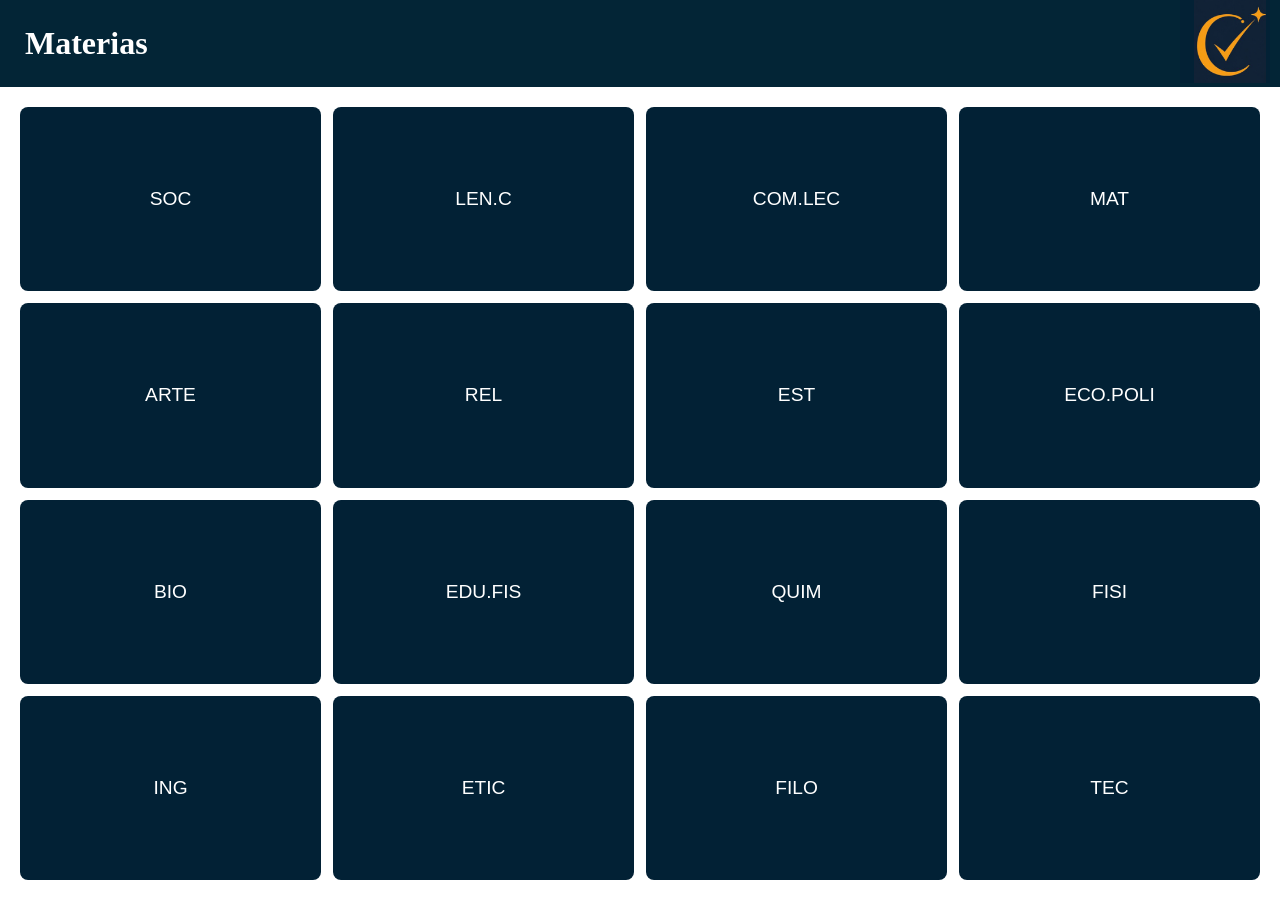
==== ESTUDIANTES/index.html @ d17d8c4d "cambio1" ====
<!DOCTYPE html>
<html lang="es">

<head>
  <meta charset="UTF-8">
  <meta name="viewport" content="width=device-width, initial-scale=1.0">

  <title>CHECK CLASS</title>

  <link rel="stylesheet" href="style.css">
</head>
<body>
    <img src="logo 2.png" alt="Imagen del logo" class="logo">
</body>

    <h1>Materias </h1>

<body>
  
  <main class="materias">
    <button class="boton-principal1">SOC</button>
    <button class="boton-principal1">LEN.C</button>
    <button class="boton-principal1">COM.LEC</button>
    <button class="boton-principal1">MAT</button>
    <button class="boton-principal1">ARTE</button>
    <button class="boton-principal1">REL</button>
    <button class="boton-principal1">EST</button>
    <button class="boton-principal1">ECO.POLI</button>
    <button class="boton-principal">BIO</button>
    <button class="boton-principal">EDU.FIS</button>
    <button class="boton-principal">QUIM</button>
    <button class="boton-principal">FISI</button>
    <button class="boton-principal">ING</button>
    <button class="boton-principal1">ETIC</button>
    <button class="boton-principal1">FILO</button>
    <button class="boton-principal1">TEC</button>
  </main>
</body>
---- ESTUDIANTES/style.css ----
/* Incluye el relleno y los bordes dentro del tamaño de los elementos */
* {
  box-sizing: border-box;
}

/* Hace que la página ocupe toda la altura de la pantalla */
body {
  min-height: 100vh;
  margin: 0;
  display: flex;
  flex-direction: column;
}

/*  título */
.top-bar {
  padding: 20px;
  text-align: center;
}

/* Cuadrícula de materias: cuatro columnas que usan todo el ancho disponible */
.materias {
  flex: 1; /* Ocupa el espacio libre debajo del título */
  display: grid;
  grid-template-columns: repeat(4, minmax(0, 1fr));
  grid-auto-rows: 1fr; /* Reparte el espacio vertical entre las filas */
  gap: 12px; /* Espacio entre botones */
  width: 100%;
  padding: 20px;
}

/*  botones */
button {
  width: 100%;
  min-height: 64px;
  color: white;
  font-size: 1.2rem;
  border: none;
  border-radius: 8px;
  background-color: #022135;
}

/* Forma curva decorativa de la sección hero */
.hero {
  position: relative; /* Sirve de referencia para el seudoelemento ::before */
}

.hero::before {
  content: "";
  position: absolute;
  bottom: -70px;
  left: -5%;
  z-index: 1;
  width: 110%;
  height: 170px;
  background: #002844;
  border-radius: 50%;
}

/* Estilo del título dentro de la sección hero */
.hero h1 {
  position: relative;
  z-index: 2;
  font-size: 5rem;
  font-weight: 900;
  letter-spacing: 2px;
}
.logo {
    width: 90px;
    height: auto;
    position: absolute;
    right:10px;
}h1 {
    background-color: #032536;
    color: white;
    padding: 25px;
    margin: 0;
}
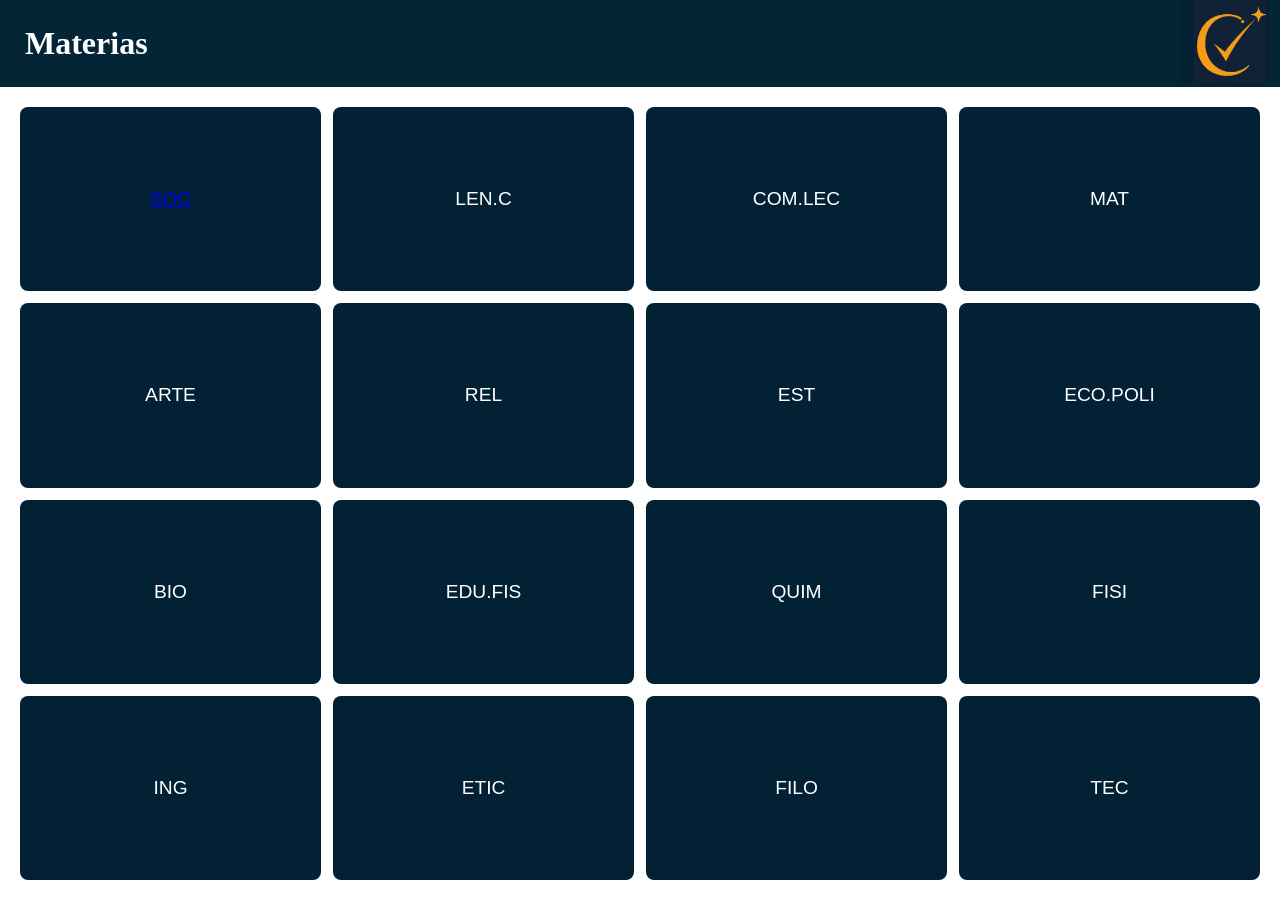
==== commit d81b3403: "Add files via upload" ====
--- a/ESTUDIANTES/index.html
+++ b/ESTUDIANTES/index.html
@@ -9,16 +9,19 @@
 
   <link rel="stylesheet" href="style.css">
 </head>
+
 <body>
-    <img src="logo 2.png" alt="Imagen del logo" class="logo">
+  <img src="logo 2.png" alt="Imagen del logo" class="logo">
 </body>
 
-    <h1>Materias </h1>
+<h1>Materias </h1>
 
 <body>
-  
+
   <main class="materias">
-    <button class="boton-principal1">SOC</button>
+    <button class="boton-principal1"><a href="CARGA/index.html">
+        SOC <i class="fa-solid fa-chevron-right"></i>
+      </a></button>
     <button class="boton-principal1">LEN.C</button>
     <button class="boton-principal1">COM.LEC</button>
     <button class="boton-principal1">MAT</button>
--- a/ESTUDIANTES/style.css
+++ b/ESTUDIANTES/style.css
@@ -1,77 +1,157 @@
-/* Incluye el relleno y los bordes dentro del tamaño de los elementos */
+/* Aplica esta regla a todos los elementos de la página */
 * {
+  /* El relleno y el borde cuentan dentro del tamaño del elemento */
   box-sizing: border-box;
 }
 
-/* Hace que la página ocupe toda la altura de la pantalla */
+/* Estilos generales de la página */
 body {
+  /* Hace que la página ocupe al menos toda la altura de la pantalla */
   min-height: 100vh;
+
+  /* Quita el espacio que el navegador agrega alrededor de la página */
   margin: 0;
+
+  /* Organiza el contenido en una columna */
   display: flex;
   flex-direction: column;
 }
 
-/*  título */
+/* Estilos de la barra o sección del título */
 .top-bar {
+  /* Deja espacio alrededor del contenido */
   padding: 20px;
+
+  /* Centra el texto */
   text-align: center;
 }
 
-/* Cuadrícula de materias: cuatro columnas que usan todo el ancho disponible */
+/* Cuadrícula donde se muestran las materias */
 .materias {
-  flex: 1; /* Ocupa el espacio libre debajo del título */
+  /* Ocupa el espacio libre debajo del título */
+  flex: 1;
+
+  /* Muestra las materias en una cuadrícula */
   display: grid;
+
+  /* Crea cuatro columnas del mismo tamaño */
   grid-template-columns: repeat(4, minmax(0, 1fr));
-  grid-auto-rows: 1fr; /* Reparte el espacio vertical entre las filas */
-  gap: 12px; /* Espacio entre botones */
+
+  /* Reparte el espacio entre las filas */
+  grid-auto-rows: 1fr;
+
+  /* Deja 12 píxeles entre los botones */
+  gap: 12px;
+
+  /* Hace que la cuadrícula ocupe todo el ancho disponible */
   width: 100%;
+
+  /* Deja espacio dentro de la cuadrícula */
   padding: 20px;
 }
 
-/*  botones */
+/* Estilos de los botones */
 button {
+  /* Hace que el botón ocupe todo el ancho disponible */
   width: 100%;
+
+  /* Le da una altura mínima */
   min-height: 64px;
+
+  /* Pone el texto en color blanco */
   color: white;
+
+  /* Define el tamaño del texto */
   font-size: 1.2rem;
+
+  /* Quita el borde */
   border: none;
+
+  /* Redondea las esquinas */
   border-radius: 8px;
+
+  /* Cambia el color de fondo */
   background-color: #022135;
 }
 
-/* Forma curva decorativa de la sección hero */
+/* Sección principal que puede llevar una forma decorativa */
 .hero {
-  position: relative; /* Sirve de referencia para el seudoelemento ::before */
+  /* Permite ubicar elementos decorativos dentro de esta sección */
+  position: relative;
 }
 
+/* Forma curva decorativa de la sección principal */
 .hero::before {
+  /* Necesario para mostrar la forma */
   content: "";
+
+  /* Permite ubicar la forma dentro de la sección */
   position: absolute;
+
+  /* Coloca la forma un poco debajo de la sección */
   bottom: -70px;
+
+  /* La mueve un poco hacia la izquierda */
   left: -5%;
+
+  /* Coloca la forma detrás del título */
   z-index: 1;
+
+  /* Hace la forma un poco más ancha que la sección */
   width: 110%;
+
+  /* Define la altura de la forma */
   height: 170px;
+
+  /* Cambia el color de la forma */
   background: #002844;
+
+  /* Redondea la forma para crear una curva */
   border-radius: 50%;
 }
 
-/* Estilo del título dentro de la sección hero */
+/* Estilos del título dentro de la sección principal */
 .hero h1 {
+  /* Coloca el título delante de la forma curva */
   position: relative;
   z-index: 2;
+
+  /* Define el tamaño del título */
   font-size: 5rem;
+
+  /* Hace que el título se vea más grueso */
   font-weight: 900;
+
+  /* Deja espacio entre las letras */
   letter-spacing: 2px;
 }
+
+/* Estilos de la imagen del logo */
 .logo {
-    width: 90px;
-    height: auto;
-    position: absolute;
-    right:10px;
-}h1 {
-    background-color: #032536;
-    color: white;
-    padding: 25px;
-    margin: 0;
+  /* Define el ancho de la imagen */
+  width: 90px;
+
+  /* Mantiene la proporción original de la imagen */
+  height: auto;
+
+  /* Permite ubicar la imagen en una posición fija dentro de su contenedor */
+  position: absolute;
+
+  /* Coloca la imagen a 10 píxeles del borde derecho */
+  right: 10px;
+}
+
+/* Estilos de todos los títulos h1 */
+h1 {
+  /* Cambia el color de fondo */
+  background-color: #032536;
+
+  /* Pone el texto en blanco */
+  color: white;
+
+  /* Deja espacio alrededor del texto */
+  padding: 25px;
+
+  /* Quita el espacio exterior del título */
+  margin: 0;
 }
